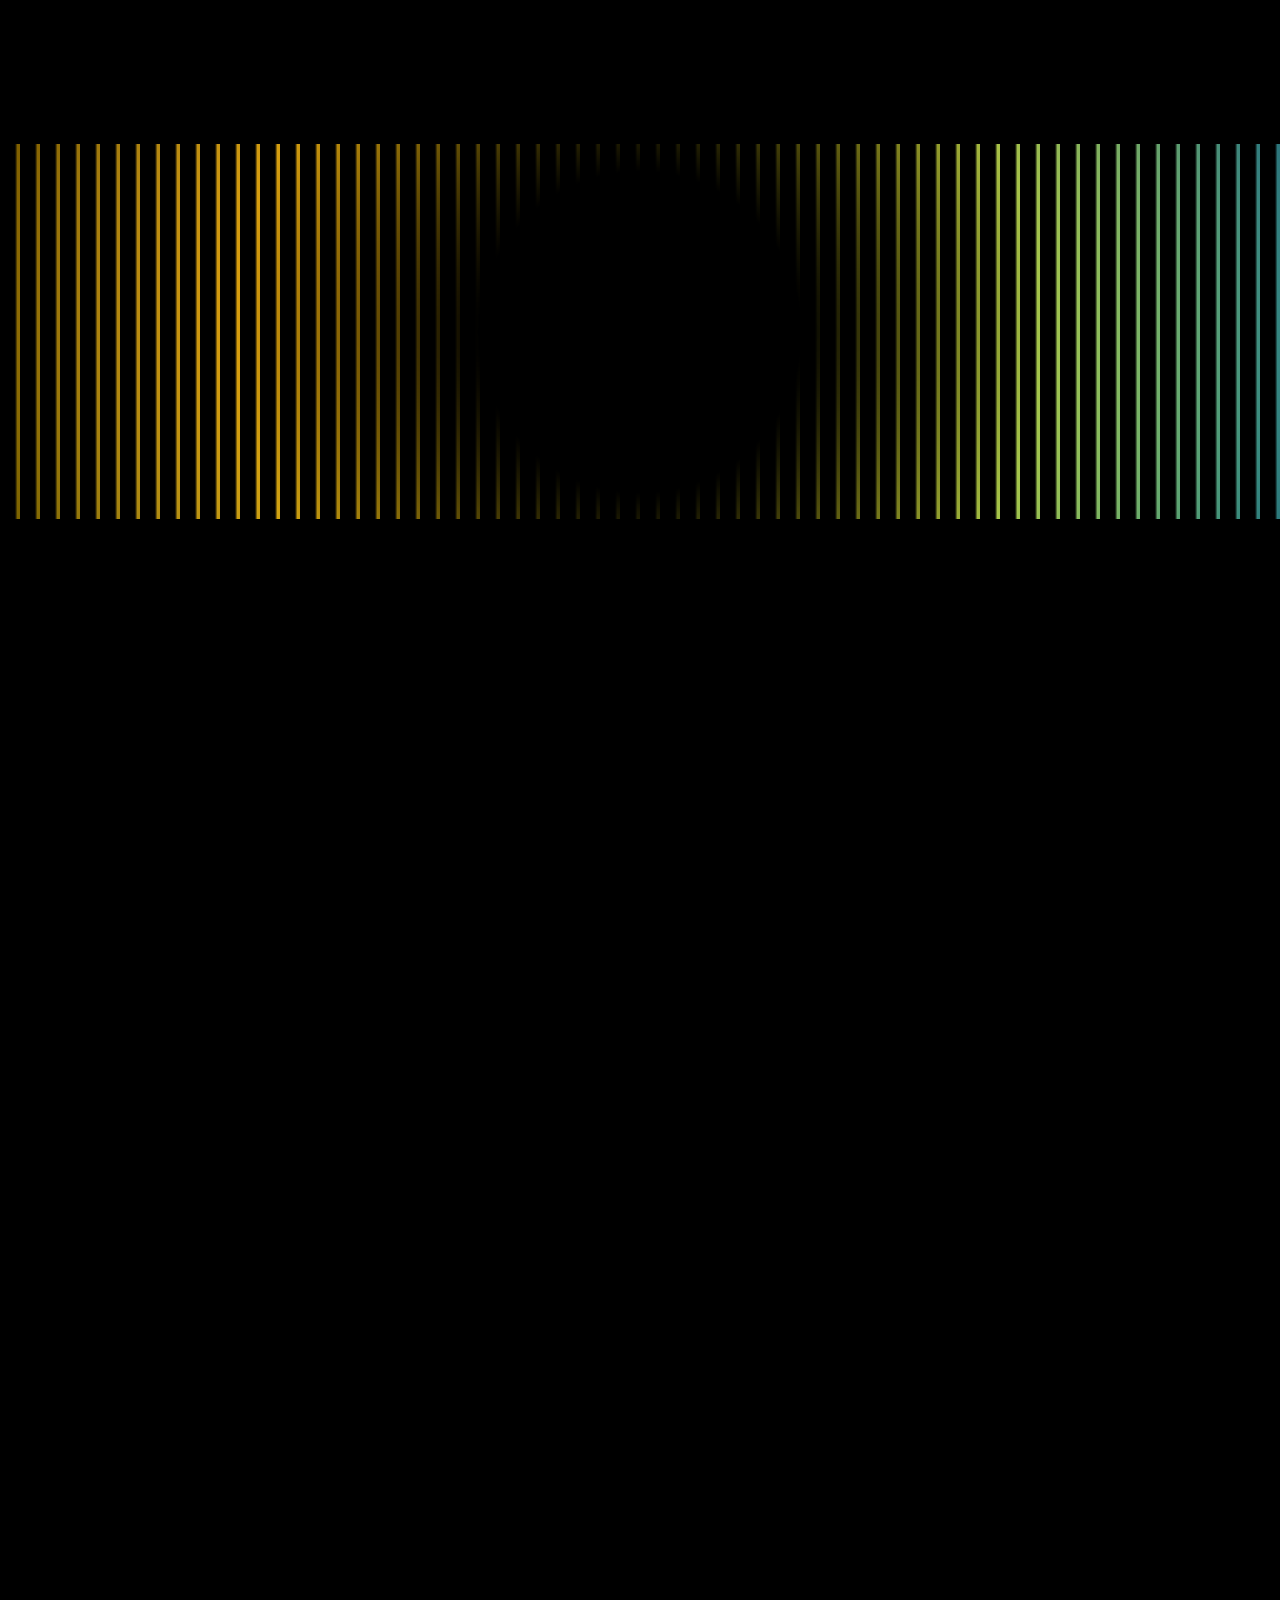
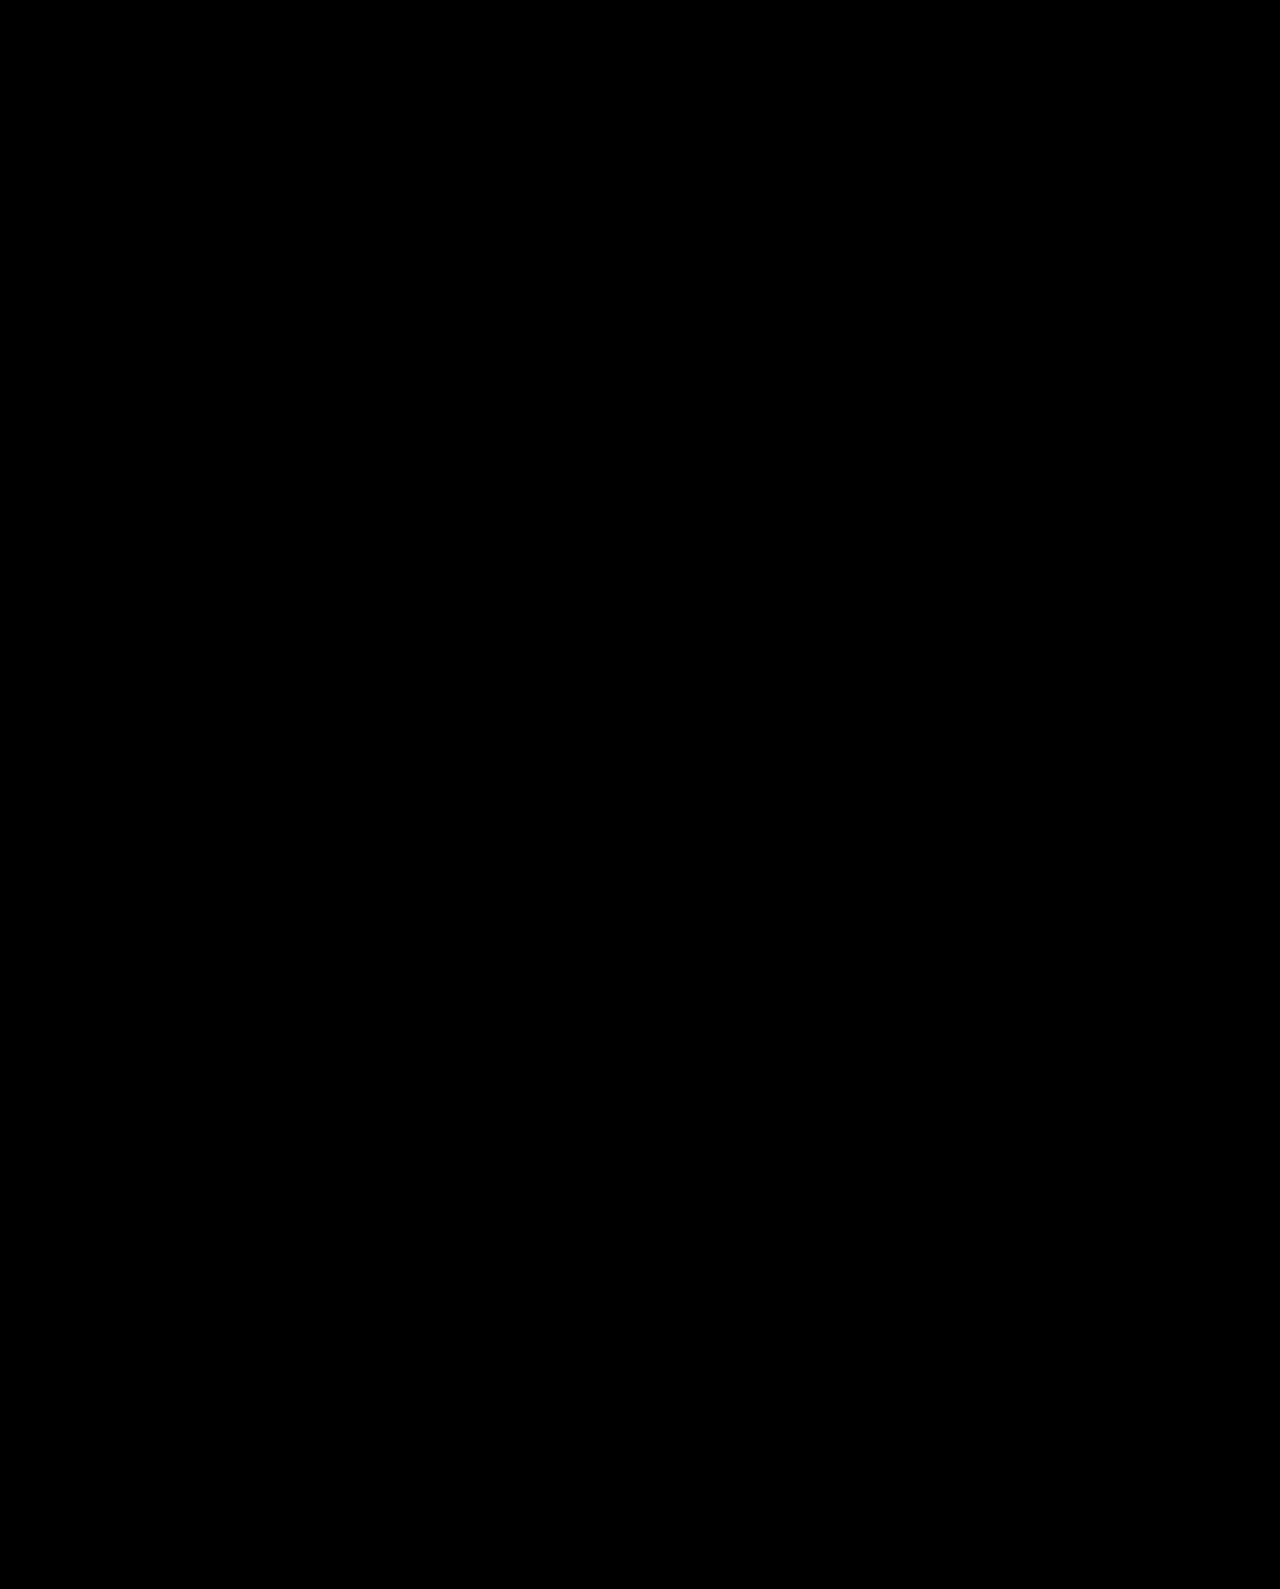
==== pages/blog-detail.html @ 4f490cd8 "Add files via upload" ====
<!DOCTYPE html>
<html lang="fa" dir="rtl">
    <head>
        <meta charset="UTF-8">
        <meta name="viewport" content="width=device-width, initial-scale=1.0">
        <title>AutoMod</title>
        <link rel="stylesheet" href="../src/CSS/blog-detail.css">
    </head>
    <body class="loading">
        <div class="loader-wrapper">
            <span class="loader-letter"><i>A</i></span>
            <span class="loader-letter"><i>u</i></span>
            <span class="loader-letter"><i>t</i></span>
            <span class="loader-letter"><i>o</i></span>
            <span class="loader-letter"><i>M</i></span>
            <span class="loader-letter"><i>o</i></span>
            <span class="loader-letter"><i>d</i></span>
            <div class="loader"></div>
        </div>
        <header>
            <section id="header-web">
                <button class="btn-listNav" type="button"><img class="icon-list"
                        src="../src/img/list.webp" alt> </button>
                <nav class="items-link">
                    <a href="../index.html" class="nav-link">صفحه اصلی</a>
                    <a href="./pages/shop.html" class="nav-link">فروشگاه</a>
                    <a href="./pages/cars.html" class="nav-link">آگهی خودرو</a>
                    <a href="./blog.html" class="nav-link">وبلاگ</a>
                </nav>
                <img class="img-header" src="../src/img/logo-AutoMod.webp"
                    alt="AutoMod">
                <div class="login" id="auth-section">
                    <button id="register-btn" class="btn-login">
                        <a href="./pages/login.html" class="link-login"
                            id="link-login">ثبت نام / ورود</a>
                    </button>
                </div>
                <div class="panel-user" id="user-icons" style="display: none;">
                        <a href id="profile">
                            <img src="../src/img/user.webp" alt
                                class="icon-user">
                        </a>
                        <a href="./pages/cart-checkout.html" id="basket">
                            <span class="number-product">4</span>
                            <img src="../src/img/basket.webp" id="icon-basket">
                        </a>
                </div>
            </section>
        </header>
        <main>
            <section>
                <img src alt class="img-blog" id="img-blog1">
                <h1 class="name-blog"></h1>
                <div class="title">
                    <div class="item-blog">
                        <img src="../src/img/calendar.svg" alt
                            class="icon-date">
                        <p class="date"></p>
                    </div>
                    <div class="item-blog">
                        <img src="../src/img/time.svg" alt class="icon-time">
                        <p class="reading-time"></p>
                    </div>
                </div>
                <hr>
                <p class="description" id="description1"></p>
                <img src class="img-blog" id="img-blog2">
                <p class="description" id="description2"></p>
                <img src class="img-blog" id="img-blog3">
                <p class="description" id="description3"></p>
                <img src class="img-blog" id="img-blog4">
                <p class="description" id="description4"></p>
                <img src class="img-blog" id="img-blog5">
                <p class="description" id="description5"></p>
            </section>
        </main>
        <footer>
            <div class="item-footer">
                <div class="links-footer">
                    <p class="title-footer">لینک ها</p>
                    <nav class="items-linkFooter">
                        <a href="../index.html"
                            class="nav-linkFooter">صفحه اصلی</a>
                        <a href="./shop.html"
                            class="nav-linkFooter">فروشگاه</a>
                        <a href="./cars.html" class="nav-linkFooter active">آگهی
                            خودرو</a>
                        <a href="./blog.html"
                            class="nav-linkFooter">وبلاگ</a>
                    </nav>
                </div>
                <div class="items-footer">
                    <p class="title-footer">ارتباط با ما</p>
                    <a href="mailto:support@automod.com"> ایمیل پشتیبانی :
                        support@automod.com</a>
                    <a href="tel:+"> شماره تماس : 0000-000-0900</a>
                    <p>آدرس : ایران، خوزستان</p>
                    <div class="social-media">
                        <img src="../src/img/facebook.webp" alt
                            class="social-meadia">
                        <img src="../src/img/linkedin.webp" alt
                            class="social-meadia">
                        <img src="../src/img/youtube.webp" alt
                            class="social-meadia">
                    </div>
                </div>
            </div>
            <hr>
            <div class="footer-creator">
                <p> ساخته شده توسط <i>MCode</i></p>
                <p>&copy; تمامی حقوق این سایت محفوظ است.</p>
            </div>
        </footer>
        <script src="../src/JS/blog-detail.js"></script>
        <script src="../src/JS/script.js"></script>
    </body>
</html>
---- src/CSS/blog-detail.css ----
@import url(./style.css);

body {
    box-sizing: border-box;
    margin: 0px;
    font-family: 'Gill Sans', 'Gill Sans MT', Calibri, 'Trebuchet MS', sans-serif;
    font-weight: 600;
}

header {
    margin-block-start: 0;
}

.name-blog {
    font-size: 1.3rem;
    margin: 5px;
}

.img-blog {
    width: 99%;
    height: 70%;
    display: flex;
    justify-self: center;
    margin-block-start: 35px;
}

.icon-date, .icon-time {
    width: 7%;
    margin: 0 5px;
}

.icon-time {
    width: 20%;
}

.title {
    display: flex;
    width: 100%;
}

.item-blog {
    display: flex;
    align-items: center;
}

hr {
    margin: 0;
}

.description {
    padding: 5px;
}

@media (min-width: 768px) {
    .img-blog {
        height: 450px;
        margin-block-start: 45px;
    }

    .name-blog {
        font-size: 1.8rem;
        margin: 5px;
    }

    .icon-date, .icon-time {
        width: 6%;
        margin: 0 5px;
    }

    .icon-time{
        width: 15%;
    } 

    .description {
        padding: 5px;
        font-size: 1.3rem;
    }

    .date, .reading-time {
        font-size: 1rem;
        margin-inline-start: 10px;
    }
}

@media (min-width: 1024px) {

    body {
        margin: 0;
    }

    .img-blog {
        height: 550px;
    }

    .name-blog {
        font-size: 2.3rem;
        margin: 5px 10px;
    }

    .icon-date, .icon-time {
        width: 7%;
        margin: 0 5px;
    }

    .icon-time {
        width: 20%;
    }

    .title {
        display: flex;
        width: 100%;
    }

    .item-blog {
        display: flex;
        align-items: center;
    }

    hr {
        margin: 0;
    }

    .description {
        padding: 5px;
    }
}

@media (min-width: 1440px){
    .img-blog {
        height: 650px;
        margin-block-start: 65px;
    }
}
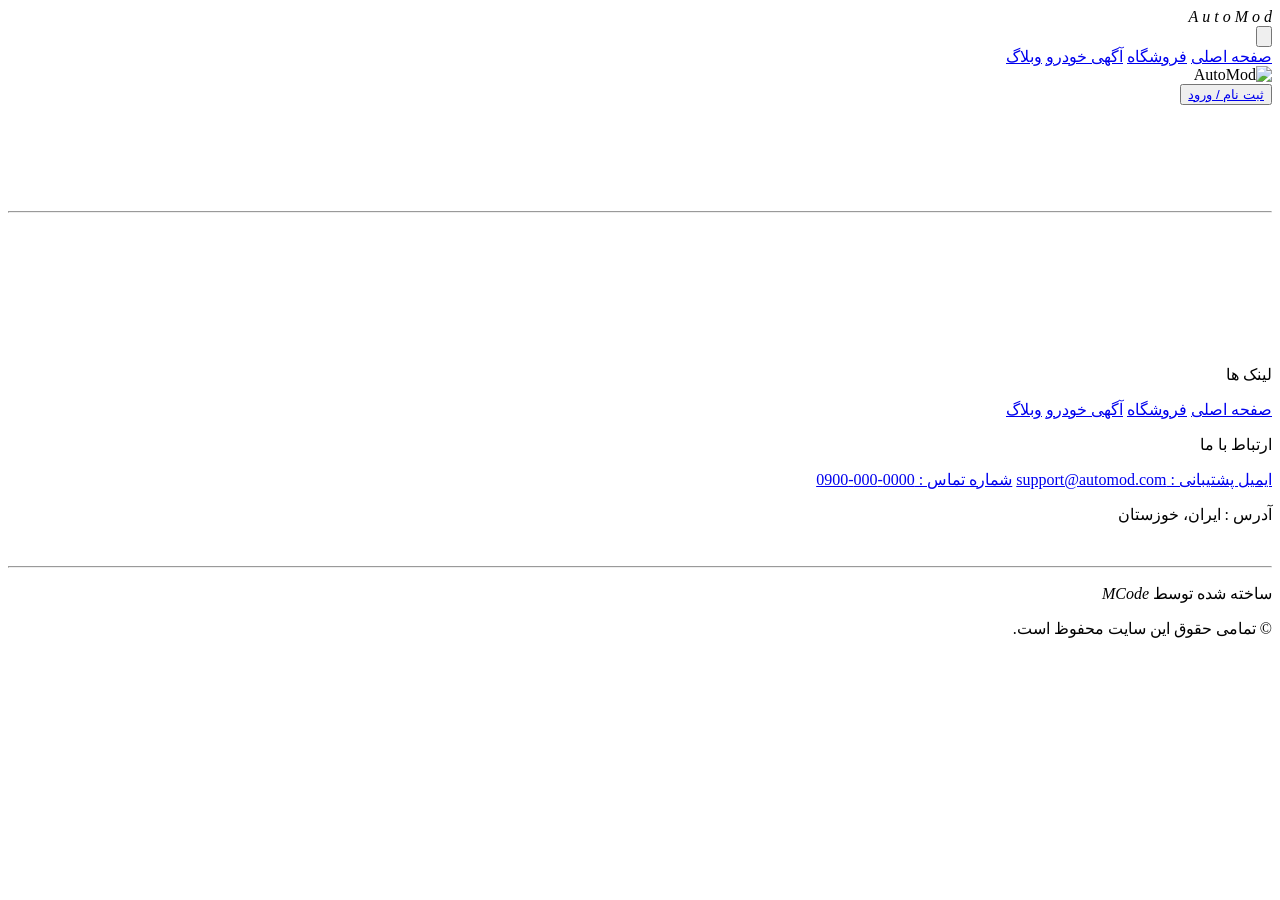
==== commit bf7034b8: "Add files via upload" ====
--- a/pages/blog-detail.html
+++ b/pages/blog-detail.html
@@ -5,6 +5,7 @@
         <meta name="viewport" content="width=device-width, initial-scale=1.0">
         <title>AutoMod</title>
         <link rel="stylesheet" href="../src/CSS/blog-detail.css">
+        <link rel="icon" href="../src/img/logo-AutoMod.webp">
     </head>
     <body class="loading">
         <div class="loader-wrapper">
@@ -31,7 +32,7 @@
                     alt="AutoMod">
                 <div class="login" id="auth-section">
                     <button id="register-btn" class="btn-login">
-                        <a href="./pages/login.html" class="link-login"
+                        <a href="./login.html" class="link-login"
                             id="link-login">ثبت نام / ورود</a>
                     </button>
                 </div>
@@ -40,7 +41,7 @@
                             <img src="../src/img/user.webp" alt
                                 class="icon-user">
                         </a>
-                        <a href="./pages/cart-checkout.html" id="basket">
+                        <a href="./cart-checkout.html" id="basket">
                             <span class="number-product">4</span>
                             <img src="../src/img/basket.webp" id="icon-basket">
                         </a>
@@ -83,7 +84,7 @@
                             class="nav-linkFooter">صفحه اصلی</a>
                         <a href="./shop.html"
                             class="nav-linkFooter">فروشگاه</a>
-                        <a href="./cars.html" class="nav-linkFooter active">آگهی
+                        <a href="./cars.html" class="nav-linkFooter">آگهی
                             خودرو</a>
                         <a href="./blog.html"
                             class="nav-linkFooter">وبلاگ</a>
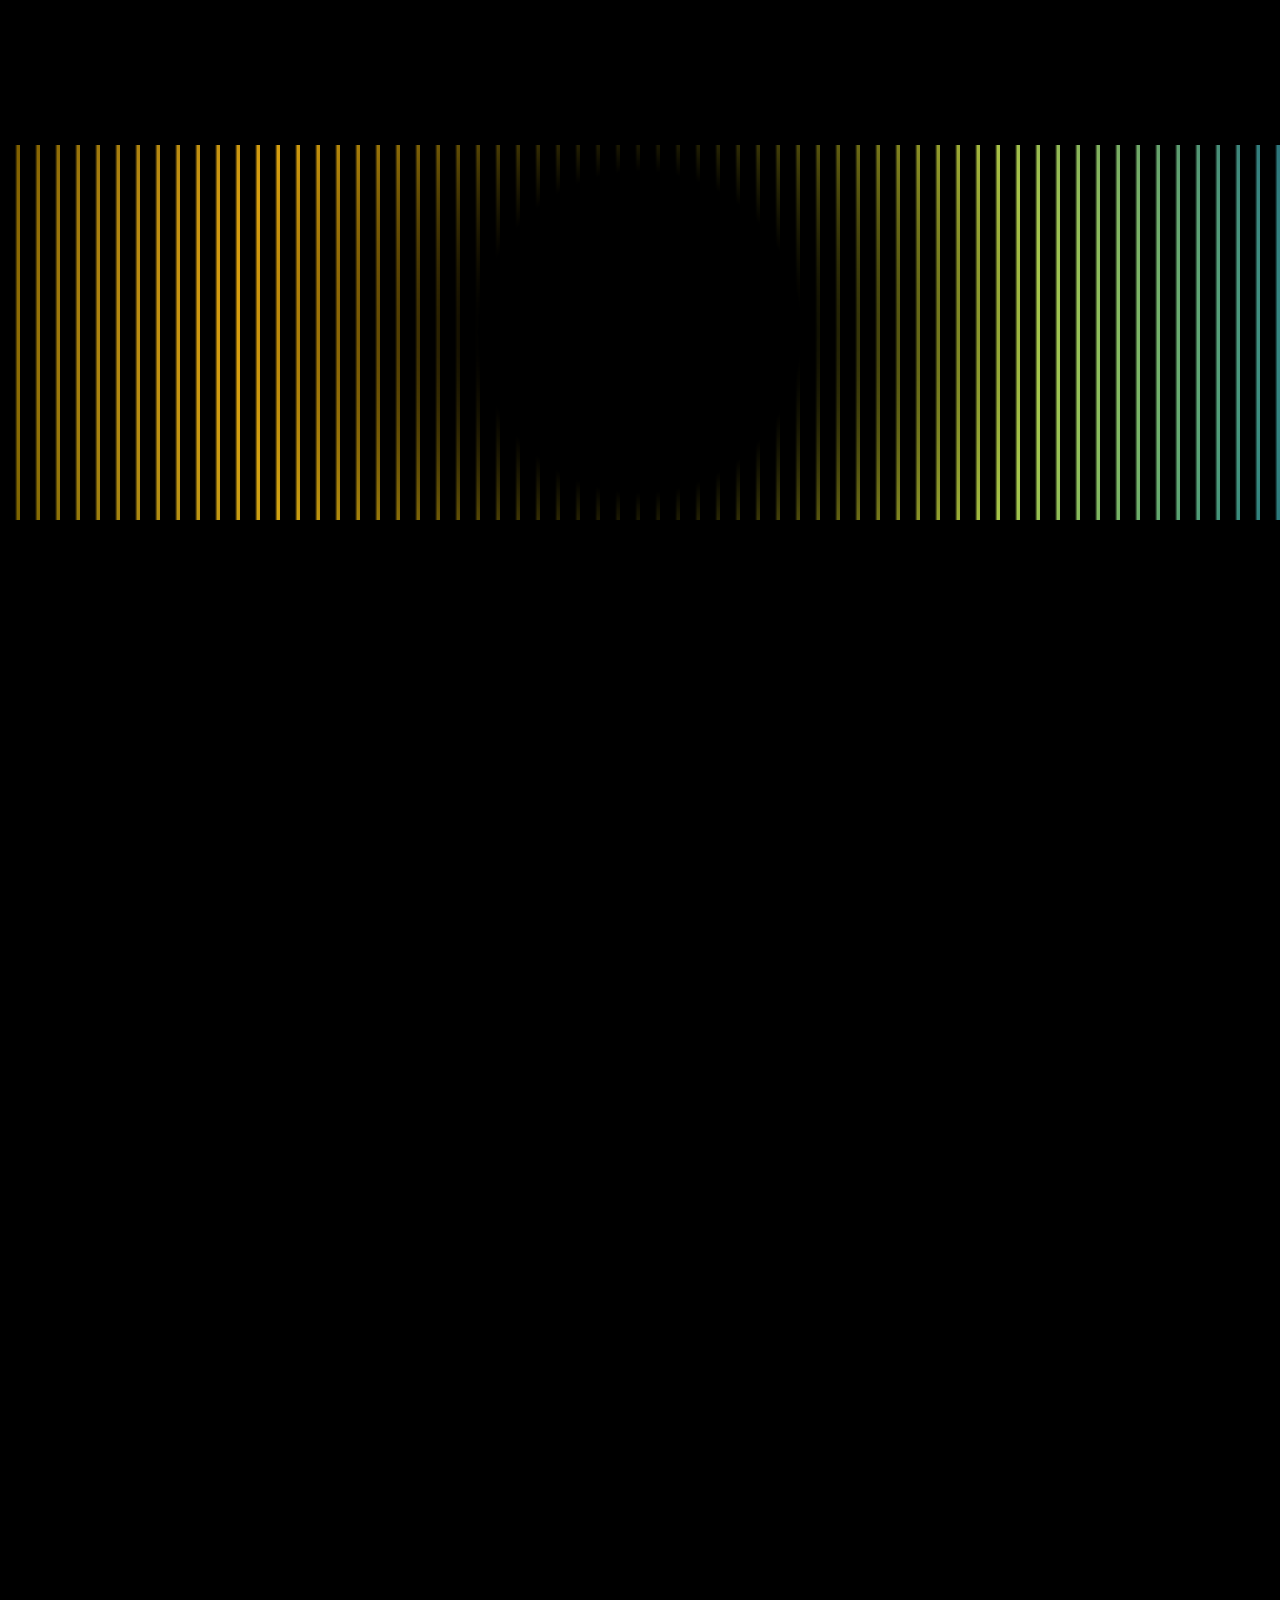
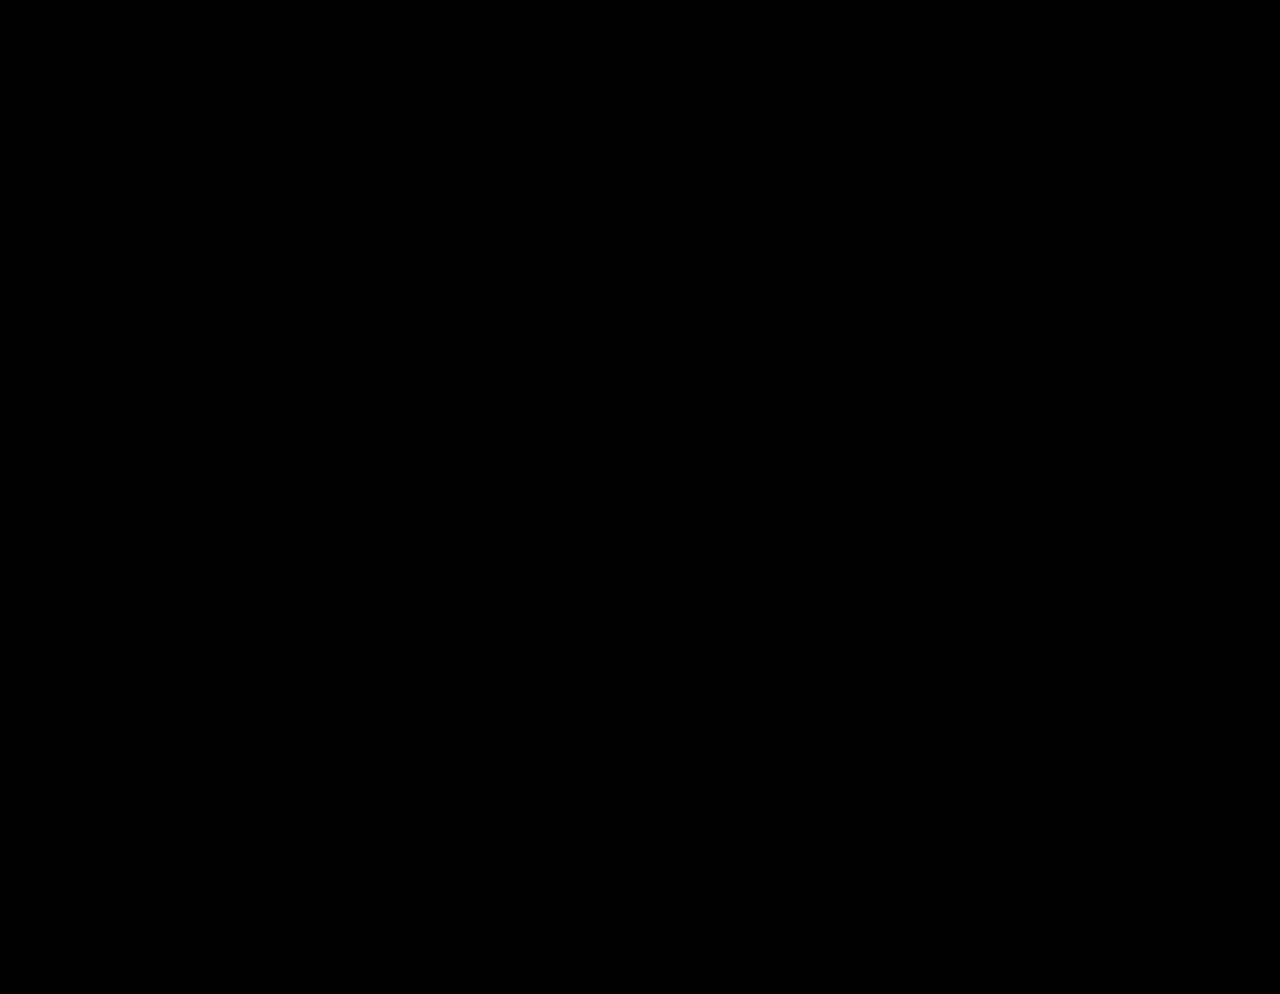
==== commit 5f813dad: "Add files via upload" ====
--- a/pages/blog-detail.html
+++ b/pages/blog-detail.html
@@ -71,7 +71,6 @@
                 <p class="description" id="description3"></p>
                 <img src class="img-blog" id="img-blog4">
                 <p class="description" id="description4"></p>
-                <img src class="img-blog" id="img-blog5">
                 <p class="description" id="description5"></p>
             </section>
         </main>
--- a/src/CSS/blog-detail.css
+++ b/src/CSS/blog-detail.css
@@ -0,0 +1,133 @@
+@import url(./style.css);
+
+body {
+    box-sizing: border-box;
+    margin: 0px;
+    font-family: 'Gill Sans', 'Gill Sans MT', Calibri, 'Trebuchet MS', sans-serif;
+    font-weight: 600;
+}
+
+header {
+    margin-block-start: 0;
+}
+
+.name-blog {
+    font-size: 1.3rem;
+    margin: 5px;
+}
+
+.img-blog {
+    width: 99%;
+    height: 70%;
+    display: flex;
+    justify-self: center;
+    margin-block-start: 35px;
+}
+
+.icon-date, .icon-time {
+    width: 7%;
+    margin: 0 5px;
+}
+
+.icon-time {
+    width: 20%;
+}
+
+.title {
+    display: flex;
+    width: 100%;
+}
+
+.item-blog {
+    display: flex;
+    align-items: center;
+}
+
+hr {
+    margin: 0;
+}
+
+.description {
+    padding: 5px;
+}
+
+@media (min-width: 768px) {
+    .img-blog {
+        height: 450px;
+        margin-block-start: 45px;
+    }
+
+    .name-blog {
+        font-size: 1.8rem;
+        margin: 5px;
+    }
+
+    .icon-date, .icon-time {
+        width: 6%;
+        margin: 0 5px;
+    }
+
+    .icon-time{
+        width: 15%;
+    } 
+
+    .description {
+        padding: 5px;
+        font-size: 1.3rem;
+    }
+
+    .date, .reading-time {
+        font-size: 1rem;
+        margin-inline-start: 10px;
+    }
+}
+
+@media (min-width: 1024px) {
+
+    body {
+        margin: 0;
+    }
+
+    .img-blog {
+        height: 550px;
+    }
+
+    .name-blog {
+        font-size: 2.3rem;
+        margin: 5px 10px;
+    }
+
+    .icon-date, .icon-time {
+        width: 7%;
+        margin: 0 5px;
+    }
+
+    .icon-time {
+        width: 20%;
+    }
+
+    .title {
+        display: flex;
+        width: 100%;
+    }
+
+    .item-blog {
+        display: flex;
+        align-items: center;
+    }
+
+    hr {
+        margin: 0;
+    }
+
+    .description {
+        padding: 5px;
+    }
+}
+
+@media (min-width: 1440px){
+    .img-blog {
+        height: 650px;
+        margin-block-start: 65px;
+    }
+}
